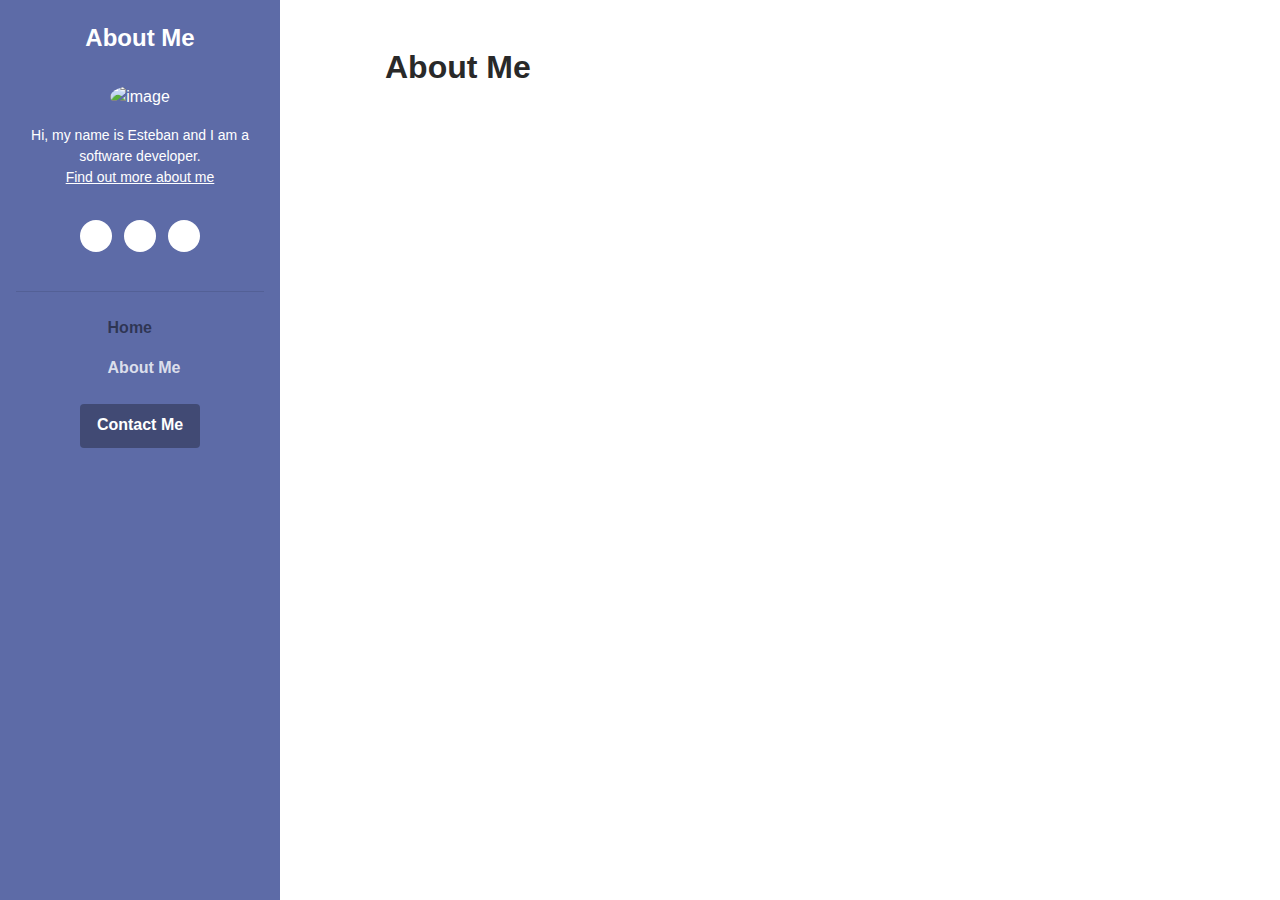
==== about.html @ 66339b94 "Starting website, using a free template, credits on README.md" ====
<!DOCTYPE html>
<html lang="en"> 
<head>
    <title>Esteban Burford</title>
    
    <!-- Meta -->
    <meta charset="utf-8">
    <meta http-equiv="X-UA-Compatible" content="IE=edge">
    <meta name="viewport" content="width=device-width, initial-scale=1.0">
    <meta name="description" content="Blog Template">
    <meta name="author" content="Xiaoying Riley at 3rd Wave Media">    
    <!-- <link rel="shortcut icon" href="favicon.ico"> -->
    
    <!-- FontAwesome JS-->
    <script defer src="https://use.fontawesome.com/releases/v5.7.1/js/all.js" integrity="sha384-eVEQC9zshBn0rFj4+TU78eNA19HMNigMviK/PU/FFjLXqa/GKPgX58rvt5Z8PLs7" crossorigin="anonymous"></script>
    
    <!-- Theme CSS -->  
    <link id="theme-style" rel="stylesheet" href="assets/css/theme-7.css">

</head> 

<body>
    
    <header class="header text-center">	    
	    <h1 class="blog-name pt-lg-4 mb-0"><a href="index.html">About Me</a></h1>
        
	    <nav class="navbar navbar-expand-lg navbar-dark" >
           
			<button class="navbar-toggler" type="button" data-toggle="collapse" data-target="#navigation" aria-controls="navigation" aria-expanded="false" aria-label="Toggle navigation">
			<span class="navbar-toggler-icon"></span>
			</button>

			<div id="navigation" class="collapse navbar-collapse flex-column" >
				<div class="profile-section pt-3 pt-lg-0">
				    <img class="profile-image mb-3 rounded-circle mx-auto" src="assets/images/profile.jpg" alt="image" >			
					
					<div class="bio mb-3">Hi, my name is Esteban and I am a software developer.<br><a href="about.html">Find out more about me</a></div><!--//bio-->
					<ul class="social-list list-inline py-3 mx-auto">
			            <li class="list-inline-item"><a href="https://www.linkedin.com/in/esteban-burford/"><i class="fab fa-linkedin-in fa-fw"></i></a></li>
			            <li class="list-inline-item"><a href="https://github.com/eburford"><i class="fab fa-github-alt fa-fw"></i></a></li>
			            <li class="list-inline-item"><a href="https://stackoverflow.com/users/1305311/stbamb"><i class="fab fa-stack-overflow fa-fw"></i></a></li>
			        </ul><!--//social-list-->
			        <hr> 
				</div><!--//profile-section-->
				
				<ul class="navbar-nav flex-column text-left">
					<li class="nav-item active">
					    <a class="nav-link" href="index.html"><i class="fas fa-home fa-fw mr-2"></i>Home <span class="sr-only">(current)</span></a>
					</li>
					<li class="nav-item">
					    <a class="nav-link" href="about.html"><i class="fas fa-user fa-fw mr-2"></i>About Me</a>
					</li>
				</ul>
				
				<div class="my-2 my-md-3">
				    <a class="btn btn-primary" href="https://themes.3rdwavemedia.com/" target="_blank">Contact Me</a>
				</div>
			</div>
		</nav>
    </header>
	
	<div class="main-wrapper">
	    	    
	    <article class="about-section py-5">
		    <div class="container">
			    <h2 class="title mb-3">About Me</h2>			   
		    </div>
	    </article><!--//about-section-->
	       
    </div><!--//main-wrapper-->
    
    <!-- Javascript -->          
    <script src="assets/plugins/jquery-3.3.1.min.js"></script>
    <script src="assets/plugins/popper.min.js"></script> 
    <script src="assets/plugins/bootstrap/js/bootstrap.min.js"></script> 

    <!-- Style Switcher (REMOVE ON YOUR PRODUCTION SITE) -->
    <script src="assets/js/demo/style-switcher.js"></script>     
    

</body>
</html>
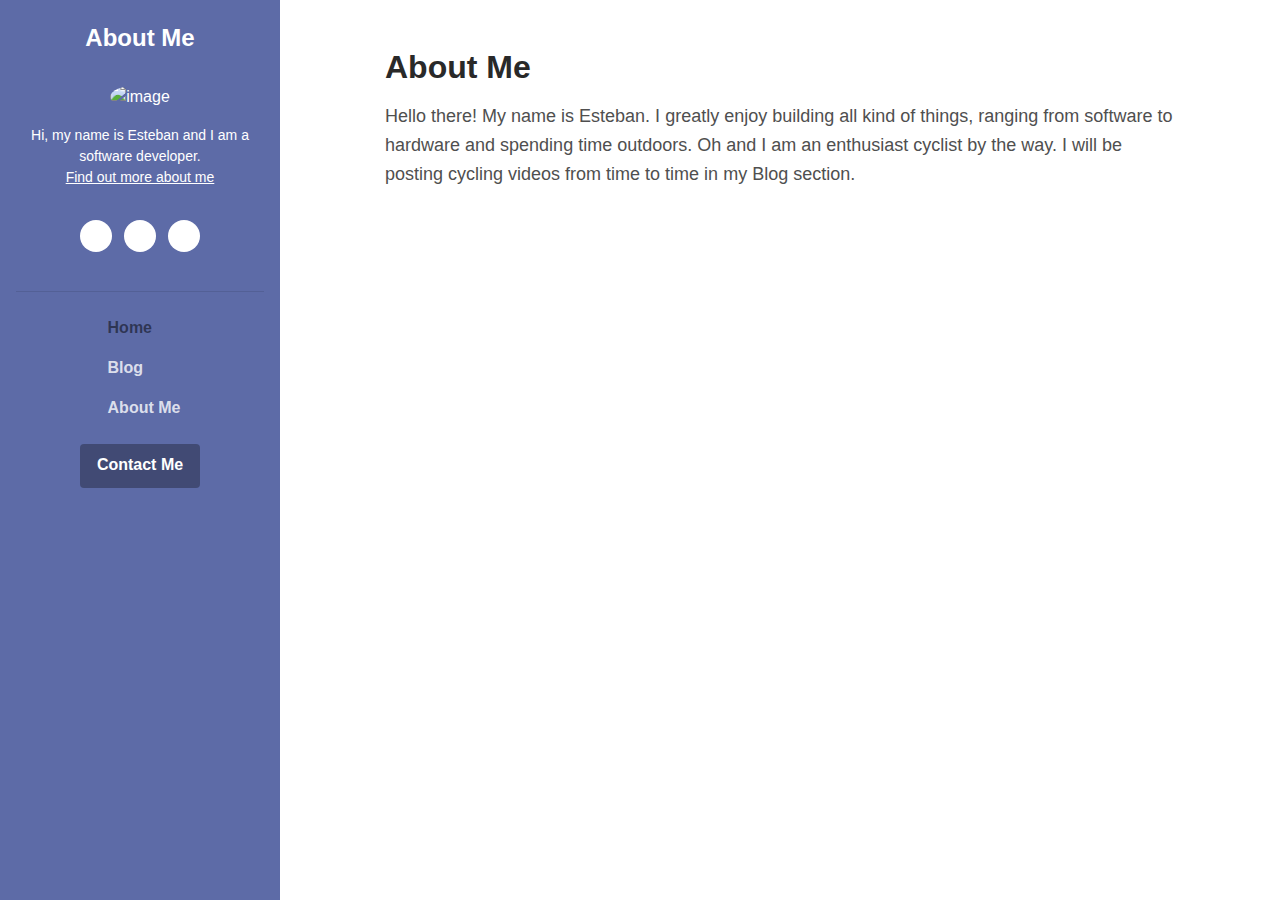
==== commit a85ae9ad: "Adding blog page file" ====
--- a/about.html
+++ b/about.html
@@ -48,6 +48,9 @@
 					    <a class="nav-link" href="index.html"><i class="fas fa-home fa-fw mr-2"></i>Home <span class="sr-only">(current)</span></a>
 					</li>
 					<li class="nav-item">
+					    <a class="nav-link" href="blog.html"><i class="fas fa-bookmark fa-fw mr-2"></i>Blog</a>
+					</li>
+					<li class="nav-item">
 					    <a class="nav-link" href="about.html"><i class="fas fa-user fa-fw mr-2"></i>About Me</a>
 					</li>
 				</ul>
@@ -63,7 +66,10 @@
 	    	    
 	    <article class="about-section py-5">
 		    <div class="container">
-			    <h2 class="title mb-3">About Me</h2>			   
+			    <h2 class="title mb-3">About Me</h2>		
+
+				<p>Hello there! My name is Esteban. I greatly enjoy building all kind of things, ranging from software to hardware and spending time outdoors. Oh and I am an enthusiast cyclist by the way. I will be posting cycling videos from time to time in my Blog section.</p>
+			    
 		    </div>
 	    </article><!--//about-section-->
 	       
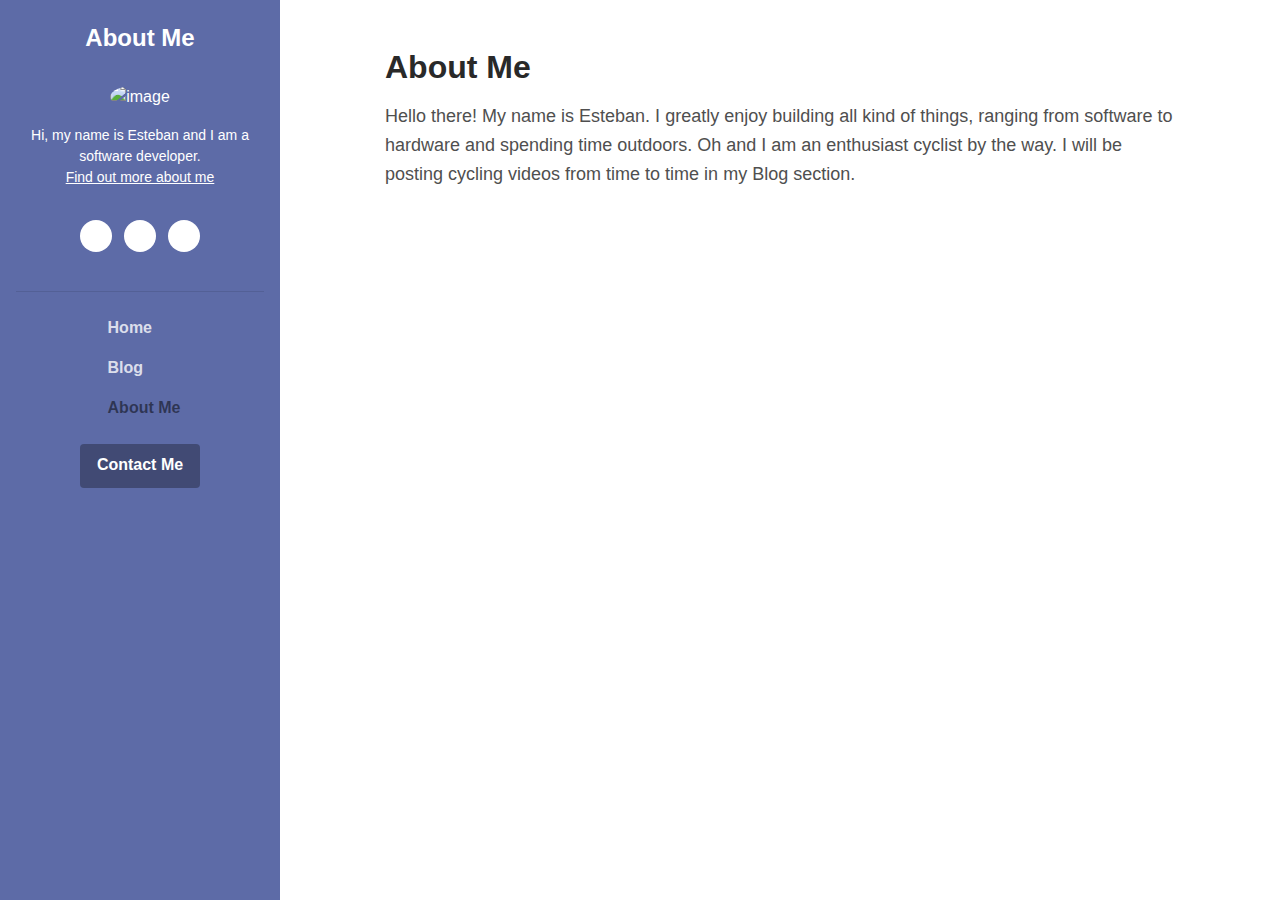
==== commit d709e1e2: "Bug fixes and first video post" ====
--- a/about.html
+++ b/about.html
@@ -44,14 +44,14 @@
 				</div><!--//profile-section-->
 				
 				<ul class="navbar-nav flex-column text-left">
-					<li class="nav-item active">
-					    <a class="nav-link" href="index.html"><i class="fas fa-home fa-fw mr-2"></i>Home <span class="sr-only">(current)</span></a>
+					<li class="nav-item">
+					    <a class="nav-link" href="index.html"><i class="fas fa-home fa-fw mr-2"></i>Home</a>
 					</li>
 					<li class="nav-item">
 					    <a class="nav-link" href="blog.html"><i class="fas fa-bookmark fa-fw mr-2"></i>Blog</a>
 					</li>
-					<li class="nav-item">
-					    <a class="nav-link" href="about.html"><i class="fas fa-user fa-fw mr-2"></i>About Me</a>
+					<li class="nav-item active">
+					    <a class="nav-link" href="about.html"><i class="fas fa-user fa-fw mr-2"></i>About Me<span class="sr-only">(current)</span></a>
 					</li>
 				</ul>
 				
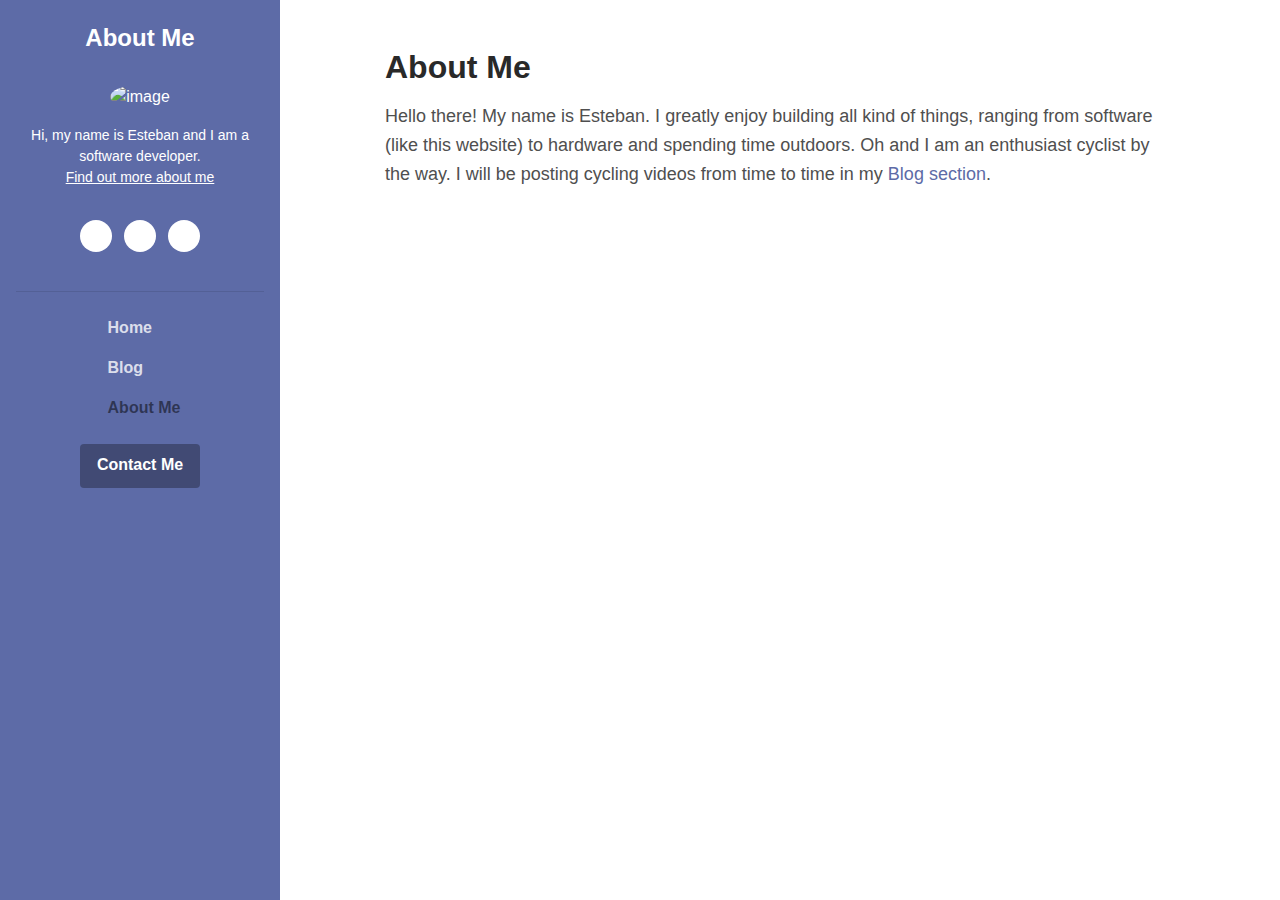
==== commit b6095d19: "Updating 'Contact Me' button" ====
--- a/about.html
+++ b/about.html
@@ -9,7 +9,7 @@
     <meta name="viewport" content="width=device-width, initial-scale=1.0">
     <meta name="description" content="Blog Template">
     <meta name="author" content="Xiaoying Riley at 3rd Wave Media">    
-    <!-- <link rel="shortcut icon" href="favicon.ico"> -->
+    <link rel="shortcut icon" href="favicon.ico?">
     
     <!-- FontAwesome JS-->
     <script defer src="https://use.fontawesome.com/releases/v5.7.1/js/all.js" integrity="sha384-eVEQC9zshBn0rFj4+TU78eNA19HMNigMviK/PU/FFjLXqa/GKPgX58rvt5Z8PLs7" crossorigin="anonymous"></script>
@@ -32,7 +32,7 @@
 
 			<div id="navigation" class="collapse navbar-collapse flex-column" >
 				<div class="profile-section pt-3 pt-lg-0">
-				    <img class="profile-image mb-3 rounded-circle mx-auto" src="assets/images/profile.jpg" alt="image" >			
+				    <img class="profile-image mb-3 rounded-circle mx-auto" src="assets/images/profile.png" alt="image" >			
 					
 					<div class="bio mb-3">Hi, my name is Esteban and I am a software developer.<br><a href="about.html">Find out more about me</a></div><!--//bio-->
 					<ul class="social-list list-inline py-3 mx-auto">
@@ -56,7 +56,7 @@
 				</ul>
 				
 				<div class="my-2 my-md-3">
-				    <a class="btn btn-primary" href="https://themes.3rdwavemedia.com/" target="_blank">Contact Me</a>
+				    <a class="btn btn-primary" href="mailto:esteban.burford@gmail.com">Contact Me</a>
 				</div>
 			</div>
 		</nav>
@@ -68,7 +68,7 @@
 		    <div class="container">
 			    <h2 class="title mb-3">About Me</h2>		
 
-				<p>Hello there! My name is Esteban. I greatly enjoy building all kind of things, ranging from software to hardware and spending time outdoors. Oh and I am an enthusiast cyclist by the way. I will be posting cycling videos from time to time in my Blog section.</p>
+				<p>Hello there! My name is Esteban. I greatly enjoy building all kind of things, ranging from software (like this website) to hardware and spending time outdoors. Oh and I am an enthusiast cyclist by the way. I will be posting cycling videos from time to time in my <a href="blog.html">Blog section</a>.</p>
 			    
 		    </div>
 	    </article><!--//about-section-->
